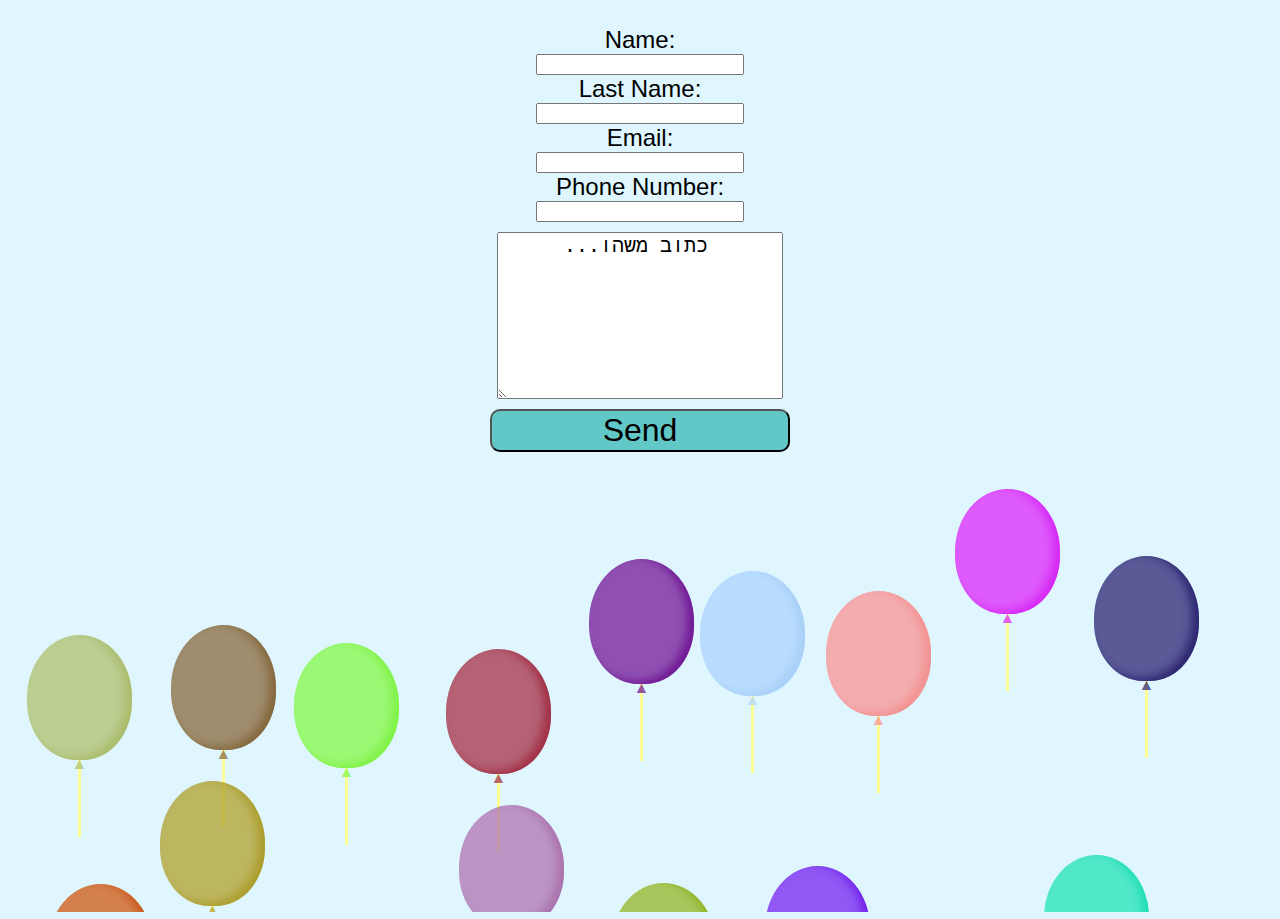
==== form.html @ 3f13d15c "add functions" ====
<!DOCTYPE html>
<html lang="en">
  <head>
    <meta charset="UTF-8" />
    <meta http-equiv="X-UA-Compatible" content="IE=edge" />
    <meta name="viewport" content="width=device-width, initial-scale=1.0" />
    <title>Connect</title>
    <link rel="icon" href="favicon/favicon (6).ico" />
    <link rel="stylesheet" href="style.css" />
  </head>
  <body>
    <form
      action="https://formspree.io/f/mrgjjgoj"
      method="post"
      autocomplete="off"
    >
      <div class="form">
        <label for="name">Name:</label>
        <input type="text" name="name" id="name" />
        <label for="last-name"> Last Name:</label>
        <input type="text" name="last-name" id="last-name" />
        <label for="email">Email:</label>
        <input type="email" name="email" id="email" />
        <label for="phone">Phone Number:</label>
        <input type="number" name="phone" id="phone" />
        <textarea
          style="direction: rtl; margin-top: 10px; font-size: 20px"
          name="comment"
          rows="7"
          cols="22"
        >
      כתוב משהו...</textarea
        >
      </div>
      <button class="btn">Send</button>
    </form>
    <div id="balloon-container"></div>
    <script src="main.js"></script>
  </body>
</html>
---- style.css ----
body {
  margin: 0;
  padding: 0;
  background-color: #dff6ff;
  text-align: center;
  font-family: Arial, Helvetica, sans-serif;
}
header {
  width: 30%;
  margin: auto;
}
main {
  width: 70%;
  margin: auto;
}

.header {
  width: 80%px;
  height: 20%;

  text-align: center;
  /* display: flex; */
}

.header > h1 {
  font-size: 5rem;
  top: 30px;
  position: relative;
  font-family: 'Sacramento', cursive;
  color: #47b5ff;
  animation-name: header-h1;
  animation-duration: 4s;
  margin-bottom: 40px;
  font-weight: 900;
}
@keyframes header-h1 {
  0% {
    top: -250px;
    color: antiquewhite;
  }
  15% {
    color: aqua;
  }
  25% {
    color: rgb(196, 196, 19);
  }
  45% {
    color: azure;
  }
  65% {
    color: bisque;
  }
  80% {
    color: rgb(179, 107, 20);
  }
  100% {
    top: 30px;
    color: #47b5ff;
  }
}
.header > h2 {
  position: relative;
  font-family: 'Inconsolata', monospace;
  font-size: 2rem;
  animation-name: header-h2;
  animation-duration: 5s;
  text-shadow: -8px -5px 4px #47b5ff;
  color: rgba(66, 123, 206, 0.83);
  margin-bottom: 50px;
}

@keyframes header-h2 {
  0% {
    left: -1500px;
    visibility: hidden;
  }
  80% {
    visibility: hidden;
  }
  90% {
    visibility: hidden;
  }
  100% {
    left: 0px;
    visibility: visible;
  }
}

.header-img {
  position: relative;
  width: 60%;
  border-radius: 50%;
  animation-name: header-img;
  animation-duration: 4s;
  transition-property: transform;
  transition-duration: 1.5s;
}
.header-img:hover {
  transform: rotate(360deg);
}
@keyframes header-img {
  0% {
    left: -1550px;
  }

  100% {
    left: 0px;
  }
}
hr {
  border: dotted #2acbcb 6px;
  border-bottom: none;
  width: 4%;
  margin: 50px auto;
}
p {
  font-size: 2.5rem;
  color: #47b5ff;
}
.hobbies {
  height: 200px;
  color: rgb(4, 31, 31);
}
span {
  font-family: 'Inconsolata', monospace;
  color: rgb(51, 31, 165);
}
.click {
  font-family: 'Permanent Marker', cursive;
  font-weight: 900;
  font-size: 3.5rem;
  margin-top: 150px;
}
.games-flex {
  height: 300px;

  display: flex;
  flex-direction: row;
  justify-content: space-around;
  align-items: center;
}
.game-p {
  width: 150px;
  font-size: 25px;
  align-self: center;
  order: 0;
}
.game-1 {
  position: relative;
  order: -1;
  flex-grow: 2;
  animation: game-1;
  animation-duration: 5s;
  animation-iteration-count: infinite;
  animation-direction: alternate;
}
@keyframes game-1 {
  0% {
    left: -400px;
  }
  100% {
    left: 200px;
  }
}
.game-2 {
  position: relative;
  flex-grow: 2;
  animation: game-2;
  animation-duration: 5s;
  animation-iteration-count: infinite;
  animation-direction: alternate;
}
@keyframes game-2 {
  0% {
    right: -400px;
  }

  100% {
    right: 200px;
  }
}
.footer {
  height: 50px;
}
.footer img {
  height: 30px;
  margin-left: 15px;
  margin-bottom: 30px;
}
.footer img:hover {
  height: 50px;
}
.hidden {
  visibility: hidden;
}
.container {
  height: 300px;
  display: flex;
  justify-content: center;
  align-items: center;
}
.box {
  margin: 15px auto;
  width: 90px;
  height: 90px;
  transform-style: preserve-3d;
  animation: animate 20s linear infinite;
}

@keyframes animate {
  0% {
    transform: perspective(1000px) rotateY(0deg);
  }
  100% {
    transform: perspective(1000px) rotateY(360deg);
  }
}
.box span {
  position: absolute;
  top: 0;
  left: 0;
  width: 100%;
  height: 100%;
  transform-origin: center;
  transform-style: preserve-3d;
  transform: rotateY(calc(var(--i) * 45deg)) translateZ(400px);
}
.box span img {
  position: absolute;
  top: 0;
  left: 0;
  width: 100%;
  height: 100%;
  object-fit: cover;
}
.copyright {
  color: #12a5a5;
  font-size: 0.75rem;
  padding: 20px 0;
}
.form {
  margin-top: 2%;
  display: flex;
  flex-direction: column;
  align-items: center;
  font-size: 1.5rem;
}

input {
  width: 200px;
}
#balloon-container {
  height: 50vh;
  padding: 1em;
  box-sizing: border-box;
  display: flex;
  flex-wrap: wrap;
  overflow: hidden;
}

.balloon {
  height: 125px;
  width: 105px;
  border-radius: 75% 75% 70% 70%;
  position: relative;
}

.balloon:before {
  content: '';
  height: 75px;
  width: 1px;
  padding: 1px;
  background-color: #fdfd96;
  display: block;
  position: absolute;
  top: 125px;
  left: 0;
  right: 0;
  margin: auto;
}

.balloon:after {
  content: '▲';
  text-align: center;
  display: block;
  position: absolute;
  color: inherit;
  top: 120px;
  left: 0;
  right: 0;
  margin: auto;
}

@keyframes float {
  from {
    transform: translateY(100vh);
    opacity: 1;
  }
  to {
    transform: translateY(-300vh);
    opacity: 0;
  }
}

.btn {
  margin: 10px auto;
  font-size: 2rem;
  width: 300px;

  border-radius: 10px;
  background-color: #62c7c7;
}
.connect {
  font-size: 2.5rem;
  border-radius: 10px;
  background-color: #c1dfdf;
  font-family: Impact, Haettenschweiler, 'Arial Narrow Bold', sans-serif;
}
a {
  text-decoration: none;
}
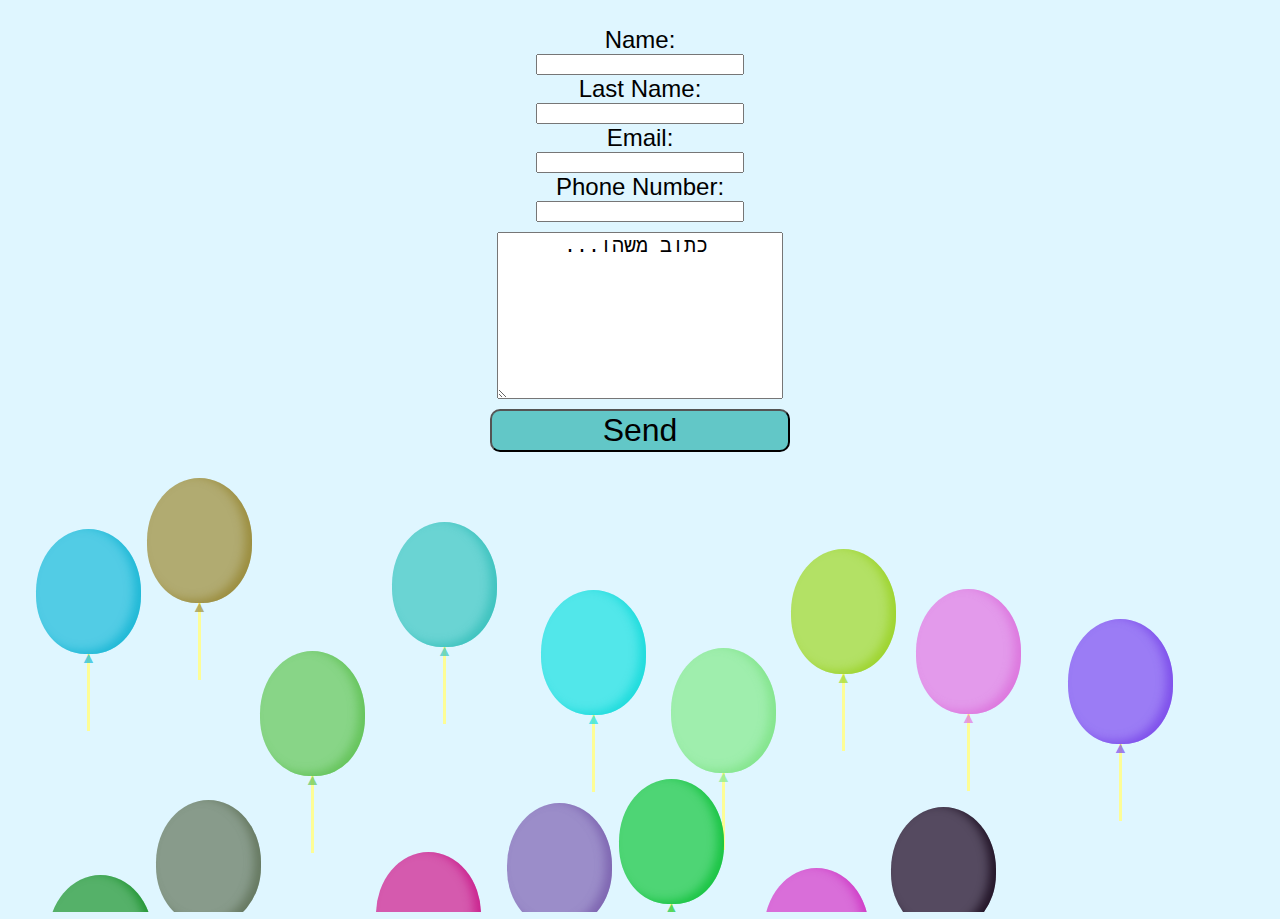
==== commit 9931d3dd: "link form to css" ====
--- a/form.html
+++ b/form.html
@@ -6,7 +6,7 @@
     <meta name="viewport" content="width=device-width, initial-scale=1.0" />
     <title>Connect</title>
     <link rel="icon" href="favicon/favicon (6).ico" />
-    <link rel="stylesheet" href="style.css" />
+    <link rel="stylesheet" href="scss/style.css" />
   </head>
   <body>
     <form
--- a/scss/style.css
+++ b/scss/style.css
@@ -0,0 +1,466 @@
+@charset "UTF-8";
+body {
+  margin: 0;
+  padding: 0;
+  background-color: #dff6ff;
+  text-align: center;
+  font-family: Arial, Helvetica, sans-serif;
+}
+
+header {
+  width: 30%;
+  margin: auto;
+}
+
+h2 {
+  color: #66bfbf;
+  font-size: 2.5rem;
+  font-weight: normal;
+  font-family: "Montserrat", sans-serif;
+}
+
+main {
+  width: 70%;
+  margin: auto;
+}
+
+.header {
+  width: 80% px;
+  height: 20%;
+  text-align: center;
+  /* display: flex; */
+}
+
+.header > h1 {
+  font-size: 5rem;
+  top: 30px;
+  position: relative;
+  font-family: "Sacramento", cursive;
+  color: #47b5ff;
+  -webkit-animation-name: header-h1;
+          animation-name: header-h1;
+  -webkit-animation-duration: 4s;
+          animation-duration: 4s;
+  margin-bottom: 40px;
+  font-weight: 900;
+}
+
+@-webkit-keyframes header-h1 {
+  0% {
+    top: -250px;
+    color: antiquewhite;
+  }
+  15% {
+    color: aqua;
+  }
+  25% {
+    color: rgb(196, 196, 19);
+  }
+  45% {
+    color: azure;
+  }
+  65% {
+    color: bisque;
+  }
+  80% {
+    color: rgb(179, 107, 20);
+  }
+  100% {
+    top: 30px;
+    color: #47b5ff;
+  }
+}
+
+@keyframes header-h1 {
+  0% {
+    top: -250px;
+    color: antiquewhite;
+  }
+  15% {
+    color: aqua;
+  }
+  25% {
+    color: rgb(196, 196, 19);
+  }
+  45% {
+    color: azure;
+  }
+  65% {
+    color: bisque;
+  }
+  80% {
+    color: rgb(179, 107, 20);
+  }
+  100% {
+    top: 30px;
+    color: #47b5ff;
+  }
+}
+.header > h2 {
+  position: relative;
+  font-family: "Inconsolata", monospace;
+  font-size: 2rem;
+  -webkit-animation-name: header-h2;
+          animation-name: header-h2;
+  -webkit-animation-duration: 5s;
+          animation-duration: 5s;
+  text-shadow: -8px -5px 4px #47b5ff;
+  color: rgba(66, 123, 206, 0.83);
+  margin-bottom: 50px;
+}
+
+@-webkit-keyframes header-h2 {
+  0% {
+    left: -1500px;
+    visibility: hidden;
+  }
+  80% {
+    visibility: hidden;
+  }
+  90% {
+    visibility: hidden;
+  }
+  100% {
+    left: 0px;
+    visibility: visible;
+  }
+}
+
+@keyframes header-h2 {
+  0% {
+    left: -1500px;
+    visibility: hidden;
+  }
+  80% {
+    visibility: hidden;
+  }
+  90% {
+    visibility: hidden;
+  }
+  100% {
+    left: 0px;
+    visibility: visible;
+  }
+}
+.header-img {
+  position: relative;
+  width: 60%;
+  border-radius: 50%;
+  -webkit-animation-name: header-img;
+          animation-name: header-img;
+  -webkit-animation-duration: 4s;
+          animation-duration: 4s;
+  transition-property: transform;
+  transition-duration: 1.5s;
+}
+
+.header-img:hover {
+  transform: rotate(360deg);
+}
+
+@-webkit-keyframes header-img {
+  0% {
+    left: -1550px;
+  }
+  80% {
+    transform: rotate(360deg);
+  }
+  100% {
+    left: 0px;
+  }
+}
+
+@keyframes header-img {
+  0% {
+    left: -1550px;
+  }
+  80% {
+    transform: rotate(360deg);
+  }
+  100% {
+    left: 0px;
+  }
+}
+hr {
+  border: dotted #2acbcb 6px;
+  border-bottom: none;
+  width: 4%;
+  margin: 50px auto;
+}
+
+p {
+  font-size: 2.5rem;
+  color: #47b5ff;
+}
+
+.hobbies {
+  height: 200px;
+  color: rgb(4, 31, 31);
+}
+
+span {
+  font-family: "Inconsolata", monospace;
+  color: rgb(51, 31, 165);
+}
+
+.click {
+  font-family: "Permanent Marker", cursive;
+  font-weight: 900;
+  font-size: 3.5rem;
+  margin-top: 150px;
+}
+
+.games-flex {
+  height: 300px;
+  display: flex;
+  flex-direction: row;
+  justify-content: space-around;
+  align-items: center;
+}
+
+.game-p {
+  width: 150px;
+  font-size: 25px;
+  align-self: center;
+  order: 0;
+}
+
+.game-1 {
+  position: relative;
+  order: -1;
+  flex-grow: 2;
+  -webkit-animation: game-1;
+          animation: game-1;
+  -webkit-animation-duration: 5s;
+          animation-duration: 5s;
+  -webkit-animation-iteration-count: infinite;
+          animation-iteration-count: infinite;
+  -webkit-animation-direction: alternate;
+          animation-direction: alternate;
+}
+
+@-webkit-keyframes game-1 {
+  0% {
+    left: -400px;
+  }
+  100% {
+    left: 200px;
+  }
+}
+
+@keyframes game-1 {
+  0% {
+    left: -400px;
+  }
+  100% {
+    left: 200px;
+  }
+}
+.game-2 {
+  position: relative;
+  flex-grow: 2;
+  -webkit-animation: game-2;
+          animation: game-2;
+  -webkit-animation-duration: 5s;
+          animation-duration: 5s;
+  -webkit-animation-iteration-count: infinite;
+          animation-iteration-count: infinite;
+  -webkit-animation-direction: alternate;
+          animation-direction: alternate;
+}
+
+@-webkit-keyframes game-2 {
+  0% {
+    right: -400px;
+  }
+  100% {
+    right: 200px;
+  }
+}
+
+@keyframes game-2 {
+  0% {
+    right: -400px;
+  }
+  100% {
+    right: 200px;
+  }
+}
+.footer {
+  height: 50px;
+}
+
+.footer img {
+  height: 30px;
+  margin-left: 15px;
+  margin-bottom: 30px;
+}
+
+.footer img:hover {
+  height: 50px;
+}
+
+.hidden {
+  visibility: hidden;
+}
+
+.container {
+  height: 300px;
+  display: flex;
+  justify-content: center;
+  align-items: center;
+}
+
+.box {
+  margin: 15px auto;
+  width: 90px;
+  height: 90px;
+  transform-style: preserve-3d;
+  -webkit-animation: animate 20s linear infinite;
+          animation: animate 20s linear infinite;
+}
+
+@-webkit-keyframes animate {
+  0% {
+    transform: perspective(1000px) rotateY(0deg);
+  }
+  100% {
+    transform: perspective(1000px) rotateY(360deg);
+  }
+}
+
+@keyframes animate {
+  0% {
+    transform: perspective(1000px) rotateY(0deg);
+  }
+  100% {
+    transform: perspective(1000px) rotateY(360deg);
+  }
+}
+.box span {
+  position: absolute;
+  top: 0;
+  left: 0;
+  width: 100%;
+  height: 100%;
+  transform-origin: center;
+  transform-style: preserve-3d;
+  transform: rotateY(calc(var(--i) * 45deg)) translateZ(400px);
+}
+
+.box span img {
+  position: absolute;
+  top: 0;
+  left: 0;
+  width: 100%;
+  height: 100%;
+  -o-object-fit: cover;
+     object-fit: cover;
+}
+
+.box span img:hover {
+  width: 150px;
+  height: 150px;
+  border-radius: 50%;
+  transition-duration: 1s;
+}
+
+.copyright {
+  color: #12a5a5;
+  font-size: 0.75rem;
+  padding: 20px 0;
+}
+
+.form {
+  margin-top: 2%;
+  display: flex;
+  flex-direction: column;
+  align-items: center;
+  font-size: 1.5rem;
+}
+
+input {
+  width: 200px;
+}
+
+#balloon-container {
+  height: 50vh;
+  padding: 1em;
+  box-sizing: border-box;
+  display: flex;
+  flex-wrap: wrap;
+  overflow: hidden;
+}
+
+.balloon {
+  height: 125px;
+  width: 105px;
+  border-radius: 75% 75% 70% 70%;
+  position: relative;
+}
+
+.balloon:before {
+  content: "";
+  height: 75px;
+  width: 1px;
+  padding: 1px;
+  background-color: #fdfd96;
+  display: block;
+  position: absolute;
+  top: 125px;
+  left: 0;
+  right: 0;
+  margin: auto;
+}
+
+.balloon:after {
+  content: "▲";
+  text-align: center;
+  display: block;
+  position: absolute;
+  color: inherit;
+  top: 120px;
+  left: 0;
+  right: 0;
+  margin: auto;
+}
+
+@-webkit-keyframes float {
+  from {
+    transform: translateY(100vh);
+    opacity: 1;
+  }
+  to {
+    transform: translateY(-300vh);
+    opacity: 0;
+  }
+}
+
+@keyframes float {
+  from {
+    transform: translateY(100vh);
+    opacity: 1;
+  }
+  to {
+    transform: translateY(-300vh);
+    opacity: 0;
+  }
+}
+.btn {
+  margin: 10px auto;
+  font-size: 2rem;
+  width: 300px;
+  border-radius: 10px;
+  background-color: #62c7c7;
+}
+
+.connect {
+  font-size: 2.5rem;
+  border-radius: 10px;
+  background-color: #c1dfdf;
+  font-family: Impact, "Arial Narrow Bold", sans-serif;
+}
+
+a {
+  text-decoration: none;
+}/*# sourceMappingURL=style.css.map */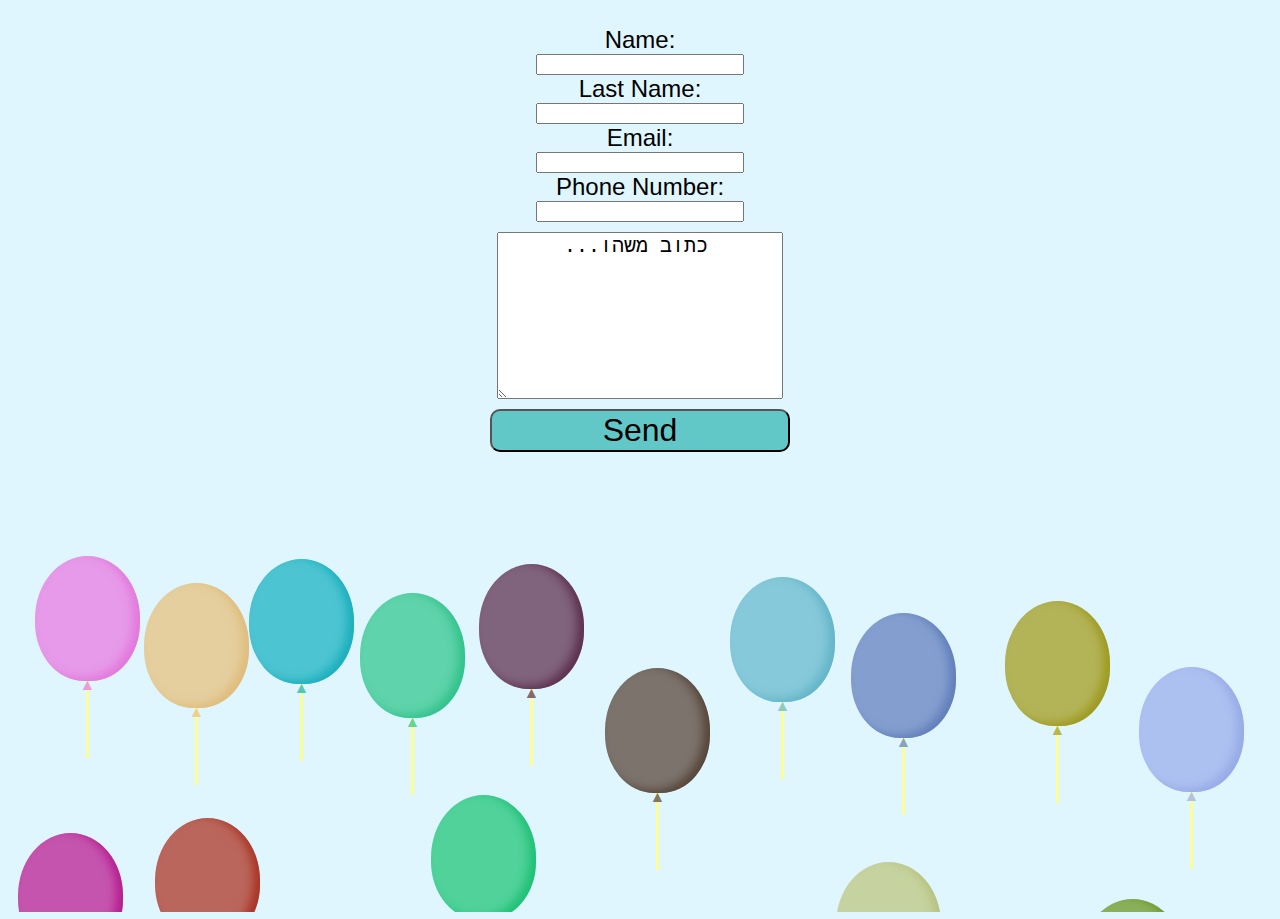
==== commit 455f8461: "create styles file" ====
--- a/form.html
+++ b/form.html
@@ -6,7 +6,7 @@
     <meta name="viewport" content="width=device-width, initial-scale=1.0" />
     <title>Connect</title>
     <link rel="icon" href="favicon/favicon (6).ico" />
-    <link rel="stylesheet" href="scss/style.css" />
+    <link rel="stylesheet" href="styles/style.css" />
   </head>
   <body>
     <form
--- a/styles/style.css
+++ b/styles/style.css
@@ -0,0 +1,466 @@
+@charset "UTF-8";
+body {
+  margin: 0;
+  padding: 0;
+  background-color: #dff6ff;
+  text-align: center;
+  font-family: Arial, Helvetica, sans-serif;
+}
+
+header {
+  width: 30%;
+  margin: auto;
+}
+
+h2 {
+  color: #66bfbf;
+  font-size: 2.5rem;
+  font-weight: normal;
+  font-family: "Montserrat", sans-serif;
+}
+
+main {
+  width: 70%;
+  margin: auto;
+}
+
+.header {
+  width: 80% px;
+  height: 20%;
+  text-align: center;
+  /* display: flex; */
+}
+
+.header > h1 {
+  font-size: 5rem;
+  top: 30px;
+  position: relative;
+  font-family: "Sacramento", cursive;
+  color: #47b5ff;
+  -webkit-animation-name: header-h1;
+          animation-name: header-h1;
+  -webkit-animation-duration: 4s;
+          animation-duration: 4s;
+  margin-bottom: 40px;
+  font-weight: 900;
+}
+
+@-webkit-keyframes header-h1 {
+  0% {
+    top: -250px;
+    color: antiquewhite;
+  }
+  15% {
+    color: aqua;
+  }
+  25% {
+    color: rgb(196, 196, 19);
+  }
+  45% {
+    color: azure;
+  }
+  65% {
+    color: bisque;
+  }
+  80% {
+    color: rgb(179, 107, 20);
+  }
+  100% {
+    top: 30px;
+    color: #47b5ff;
+  }
+}
+
+@keyframes header-h1 {
+  0% {
+    top: -250px;
+    color: antiquewhite;
+  }
+  15% {
+    color: aqua;
+  }
+  25% {
+    color: rgb(196, 196, 19);
+  }
+  45% {
+    color: azure;
+  }
+  65% {
+    color: bisque;
+  }
+  80% {
+    color: rgb(179, 107, 20);
+  }
+  100% {
+    top: 30px;
+    color: #47b5ff;
+  }
+}
+.header > h2 {
+  position: relative;
+  font-family: "Inconsolata", monospace;
+  font-size: 2rem;
+  -webkit-animation-name: header-h2;
+          animation-name: header-h2;
+  -webkit-animation-duration: 5s;
+          animation-duration: 5s;
+  text-shadow: -8px -5px 4px #47b5ff;
+  color: rgba(66, 123, 206, 0.83);
+  margin-bottom: 50px;
+}
+
+@-webkit-keyframes header-h2 {
+  0% {
+    left: -1500px;
+    visibility: hidden;
+  }
+  80% {
+    visibility: hidden;
+  }
+  90% {
+    visibility: hidden;
+  }
+  100% {
+    left: 0px;
+    visibility: visible;
+  }
+}
+
+@keyframes header-h2 {
+  0% {
+    left: -1500px;
+    visibility: hidden;
+  }
+  80% {
+    visibility: hidden;
+  }
+  90% {
+    visibility: hidden;
+  }
+  100% {
+    left: 0px;
+    visibility: visible;
+  }
+}
+.header-img {
+  position: relative;
+  width: 60%;
+  border-radius: 50%;
+  -webkit-animation-name: header-img;
+          animation-name: header-img;
+  -webkit-animation-duration: 4s;
+          animation-duration: 4s;
+  transition-property: transform;
+  transition-duration: 1.5s;
+}
+
+.header-img:hover {
+  transform: rotate(360deg);
+}
+
+@-webkit-keyframes header-img {
+  0% {
+    left: -1550px;
+  }
+  80% {
+    transform: rotate(360deg);
+  }
+  100% {
+    left: 0px;
+  }
+}
+
+@keyframes header-img {
+  0% {
+    left: -1550px;
+  }
+  80% {
+    transform: rotate(360deg);
+  }
+  100% {
+    left: 0px;
+  }
+}
+hr {
+  border: dotted #2acbcb 6px;
+  border-bottom: none;
+  width: 4%;
+  margin: 50px auto;
+}
+
+p {
+  font-size: 2.5rem;
+  color: #47b5ff;
+}
+
+.hobbies {
+  height: 200px;
+  color: rgb(4, 31, 31);
+}
+
+span {
+  font-family: "Inconsolata", monospace;
+  color: rgb(51, 31, 165);
+}
+
+.click {
+  font-family: "Permanent Marker", cursive;
+  font-weight: 900;
+  font-size: 3.5rem;
+  margin-top: 150px;
+}
+
+.games-flex {
+  height: 300px;
+  display: flex;
+  flex-direction: row;
+  justify-content: space-around;
+  align-items: center;
+}
+
+.game-p {
+  width: 150px;
+  font-size: 25px;
+  align-self: center;
+  order: 0;
+}
+
+.game-1 {
+  position: relative;
+  order: -1;
+  flex-grow: 2;
+  -webkit-animation: game-1;
+          animation: game-1;
+  -webkit-animation-duration: 5s;
+          animation-duration: 5s;
+  -webkit-animation-iteration-count: infinite;
+          animation-iteration-count: infinite;
+  -webkit-animation-direction: alternate;
+          animation-direction: alternate;
+}
+
+@-webkit-keyframes game-1 {
+  0% {
+    left: -400px;
+  }
+  100% {
+    left: 200px;
+  }
+}
+
+@keyframes game-1 {
+  0% {
+    left: -400px;
+  }
+  100% {
+    left: 200px;
+  }
+}
+.game-2 {
+  position: relative;
+  flex-grow: 2;
+  -webkit-animation: game-2;
+          animation: game-2;
+  -webkit-animation-duration: 5s;
+          animation-duration: 5s;
+  -webkit-animation-iteration-count: infinite;
+          animation-iteration-count: infinite;
+  -webkit-animation-direction: alternate;
+          animation-direction: alternate;
+}
+
+@-webkit-keyframes game-2 {
+  0% {
+    right: -400px;
+  }
+  100% {
+    right: 200px;
+  }
+}
+
+@keyframes game-2 {
+  0% {
+    right: -400px;
+  }
+  100% {
+    right: 200px;
+  }
+}
+.footer {
+  height: 50px;
+}
+
+.footer img {
+  height: 30px;
+  margin-left: 15px;
+  margin-bottom: 30px;
+}
+
+.footer img:hover {
+  height: 50px;
+}
+
+.hidden {
+  visibility: hidden;
+}
+
+.container {
+  height: 300px;
+  display: flex;
+  justify-content: center;
+  align-items: center;
+}
+
+.box {
+  margin: 15px auto;
+  width: 90px;
+  height: 90px;
+  transform-style: preserve-3d;
+  -webkit-animation: animate 20s linear infinite;
+          animation: animate 20s linear infinite;
+}
+
+@-webkit-keyframes animate {
+  0% {
+    transform: perspective(1000px) rotateY(0deg);
+  }
+  100% {
+    transform: perspective(1000px) rotateY(360deg);
+  }
+}
+
+@keyframes animate {
+  0% {
+    transform: perspective(1000px) rotateY(0deg);
+  }
+  100% {
+    transform: perspective(1000px) rotateY(360deg);
+  }
+}
+.box span {
+  position: absolute;
+  top: 0;
+  left: 0;
+  width: 100%;
+  height: 100%;
+  transform-origin: center;
+  transform-style: preserve-3d;
+  transform: rotateY(calc(var(--i) * 45deg)) translateZ(400px);
+}
+
+.box span img {
+  position: absolute;
+  top: 0;
+  left: 0;
+  width: 100%;
+  height: 100%;
+  -o-object-fit: cover;
+     object-fit: cover;
+}
+
+.box span img:hover {
+  width: 150px;
+  height: 150px;
+  border-radius: 50%;
+  transition-duration: 1s;
+}
+
+.copyright {
+  color: #12a5a5;
+  font-size: 0.75rem;
+  padding: 20px 0;
+}
+
+.connect {
+  font-size: 2.5rem;
+  border-radius: 10px;
+  background-color: #c1dfdf;
+  font-family: Impact, "Arial Narrow Bold", sans-serif;
+}
+
+a {
+  text-decoration: none;
+}
+
+.form {
+  margin-top: 2%;
+  display: flex;
+  flex-direction: column;
+  align-items: center;
+  font-size: 1.5rem;
+}
+
+input {
+  width: 200px;
+}
+
+#balloon-container {
+  height: 50vh;
+  padding: 1em;
+  box-sizing: border-box;
+  display: flex;
+  flex-wrap: wrap;
+  overflow: hidden;
+}
+
+.balloon {
+  height: 125px;
+  width: 105px;
+  border-radius: 75% 75% 70% 70%;
+  position: relative;
+}
+
+.balloon:before {
+  content: "";
+  height: 75px;
+  width: 1px;
+  padding: 1px;
+  background-color: #fdfd96;
+  display: block;
+  position: absolute;
+  top: 125px;
+  left: 0;
+  right: 0;
+  margin: auto;
+}
+
+.balloon:after {
+  content: "▲";
+  text-align: center;
+  display: block;
+  position: absolute;
+  color: inherit;
+  top: 120px;
+  left: 0;
+  right: 0;
+  margin: auto;
+}
+
+@-webkit-keyframes float {
+  from {
+    transform: translateY(100vh);
+    opacity: 1;
+  }
+  to {
+    transform: translateY(-300vh);
+    opacity: 0;
+  }
+}
+
+@keyframes float {
+  from {
+    transform: translateY(100vh);
+    opacity: 1;
+  }
+  to {
+    transform: translateY(-300vh);
+    opacity: 0;
+  }
+}
+.btn {
+  margin: 10px auto;
+  font-size: 2rem;
+  width: 300px;
+  border-radius: 10px;
+  background-color: #62c7c7;
+}/*# sourceMappingURL=style.css.map */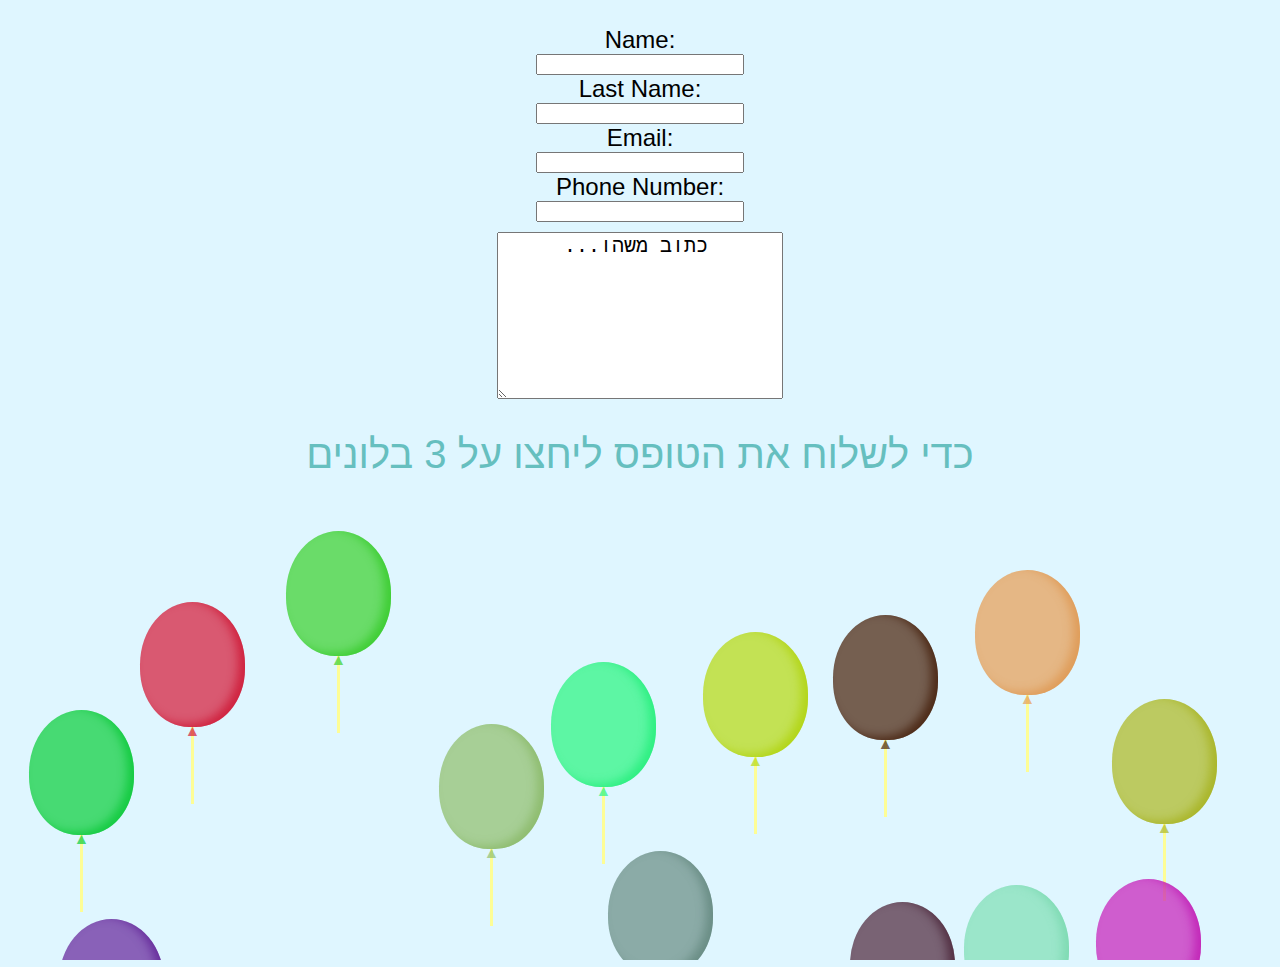
==== commit 8ef7cb00: "add pop function" ====
--- a/form.html
+++ b/form.html
@@ -32,7 +32,8 @@
       כתוב משהו...</textarea
         >
       </div>
-      <button class="btn">Send</button>
+      <h2 class="h2">כדי לשלוח את הטופס ליחצו על 3 בלונים</h2>
+      <button class="btn none">Send</button>
     </form>
     <div id="balloon-container"></div>
     <script src="main.js"></script>
--- a/styles/style.css
+++ b/styles/style.css
@@ -416,7 +416,6 @@
   width: 1px;
   padding: 1px;
   background-color: #fdfd96;
-  display: block;
   position: absolute;
   top: 125px;
   left: 0;
@@ -427,7 +426,6 @@
 .balloon:after {
   content: "▲";
   text-align: center;
-  display: block;
   position: absolute;
   color: inherit;
   top: 120px;
@@ -439,24 +437,28 @@
 @-webkit-keyframes float {
   from {
     transform: translateY(100vh);
-    opacity: 1;
   }
   to {
     transform: translateY(-300vh);
-    opacity: 0;
   }
 }
 
 @keyframes float {
   from {
     transform: translateY(100vh);
-    opacity: 1;
   }
   to {
     transform: translateY(-300vh);
-    opacity: 0;
-  }
-}
+  }
+}
+.hide {
+  visibility: hidden;
+}
+
+.none {
+  display: none;
+}
+
 .btn {
   margin: 10px auto;
   font-size: 2rem;
